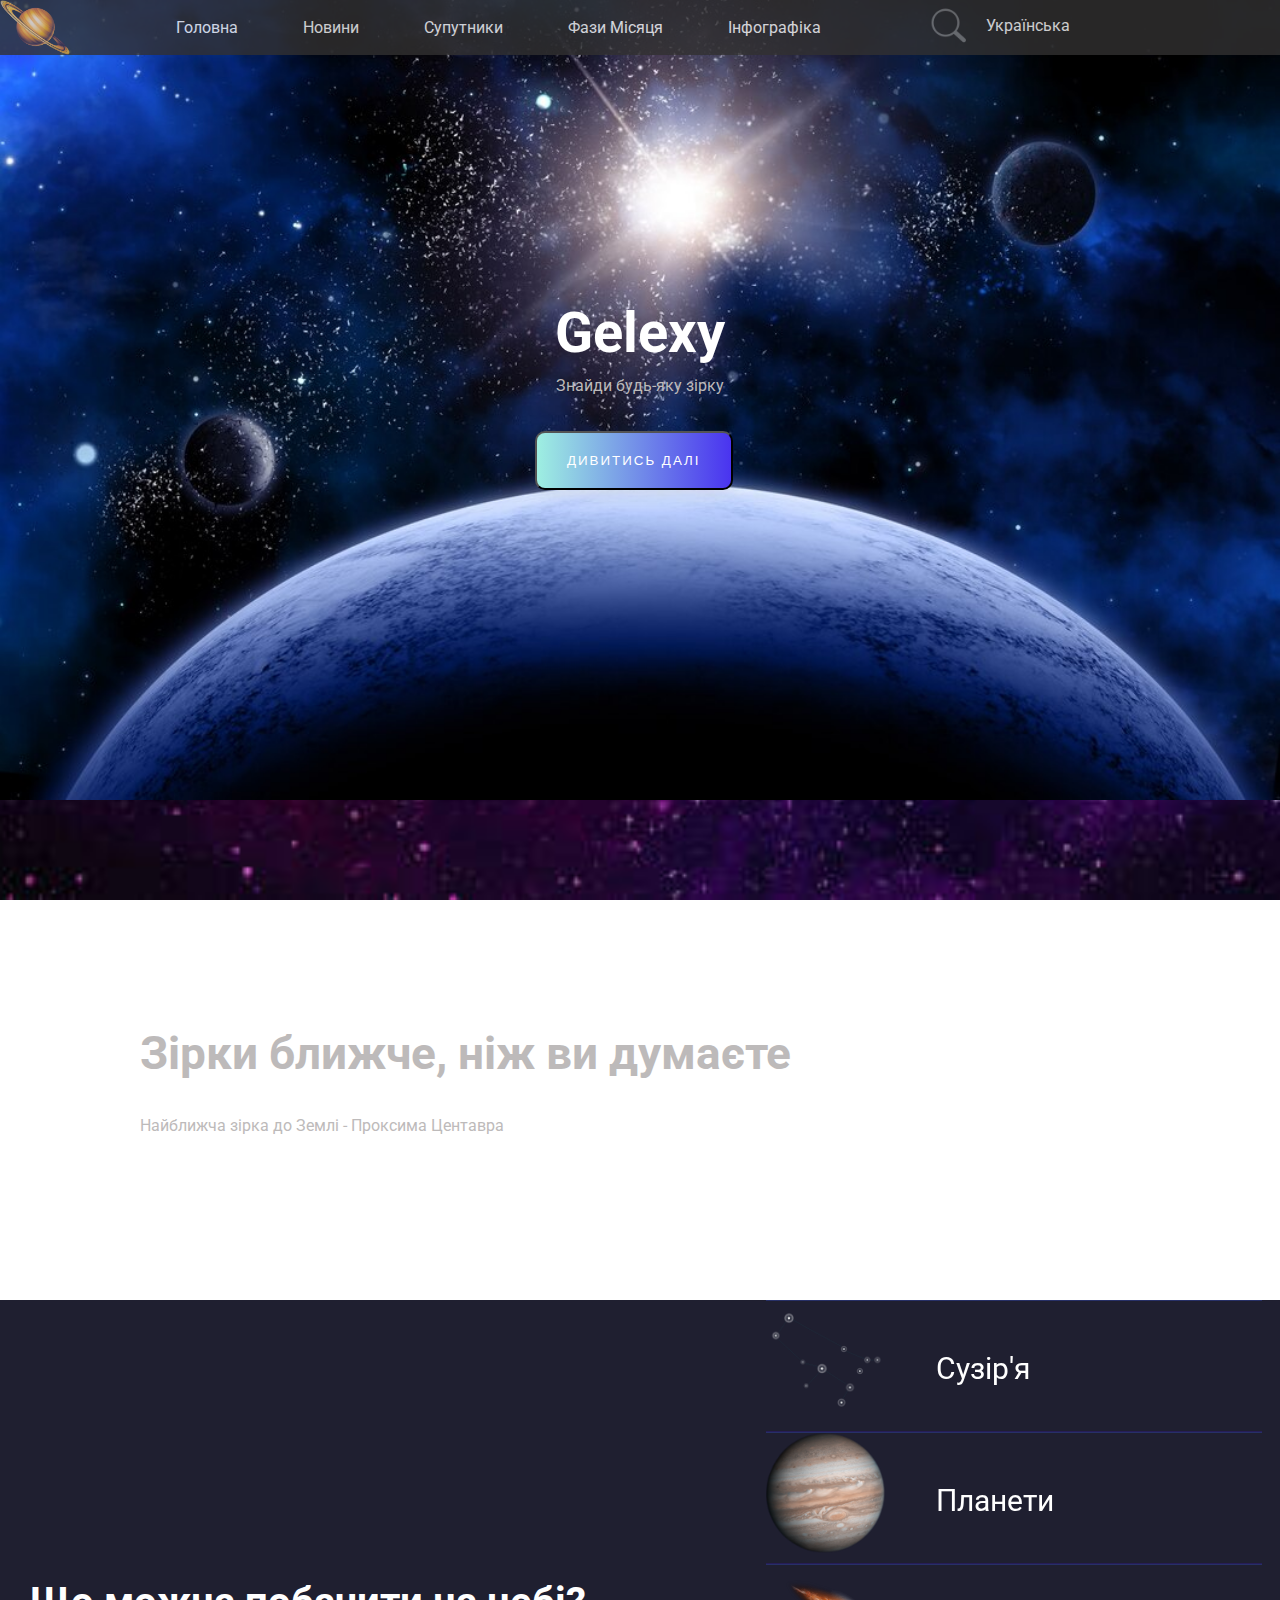
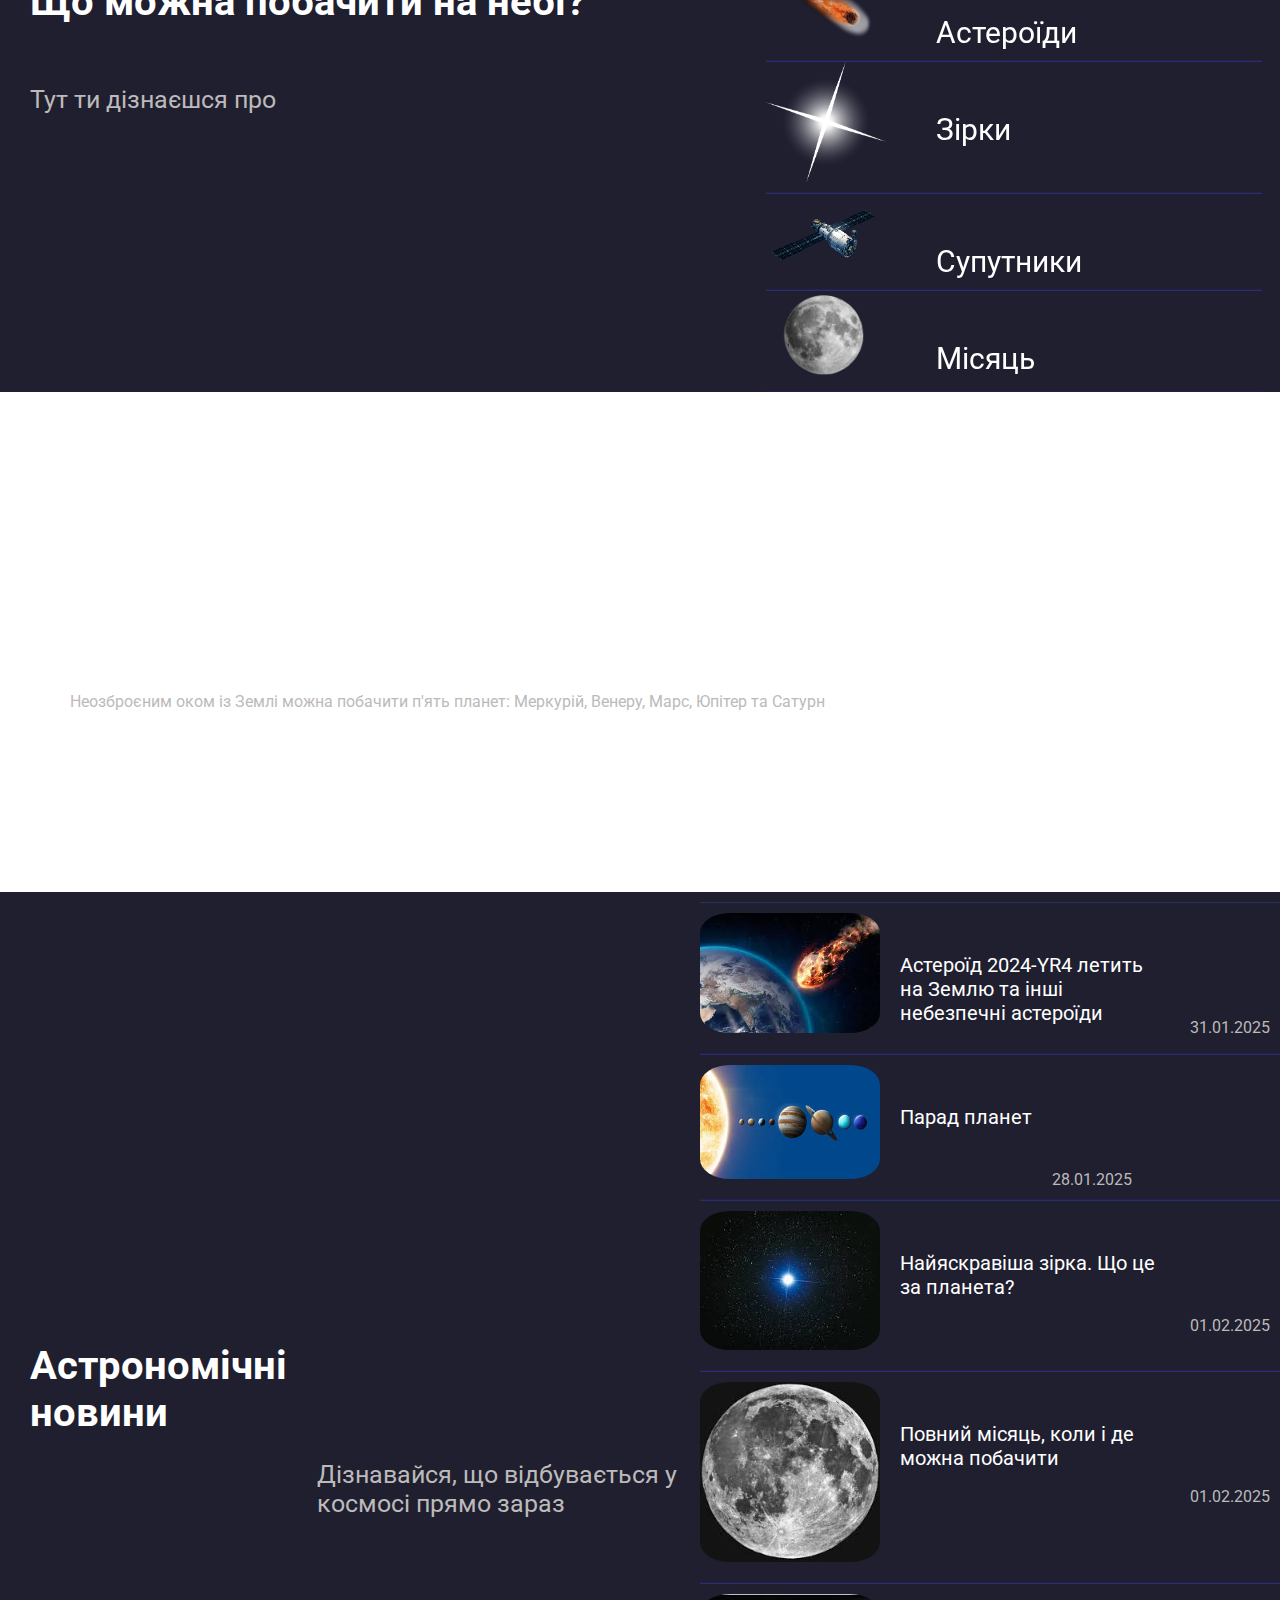
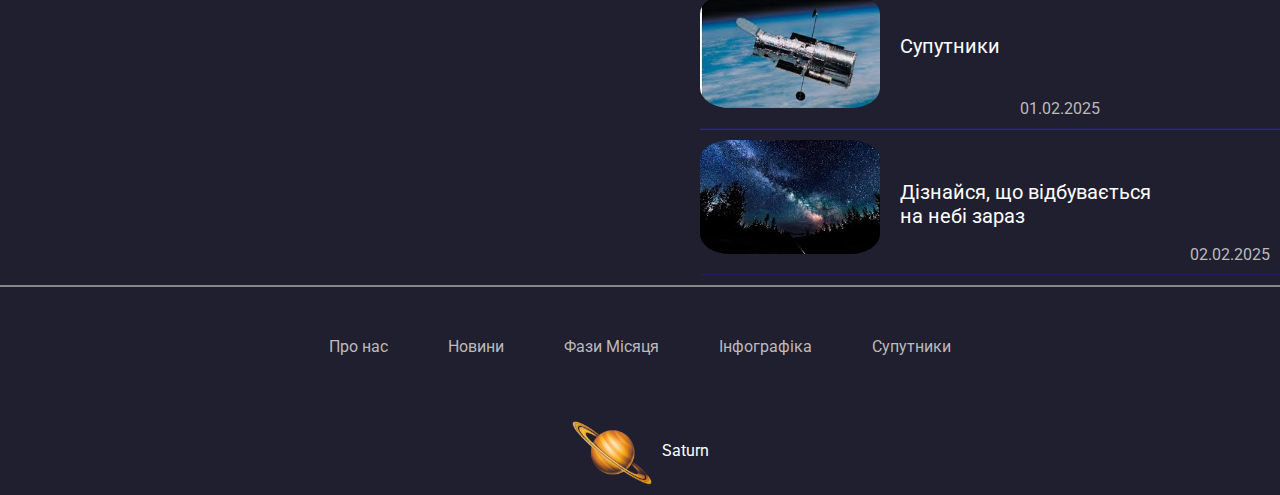
==== index.html @ a21f482c "hdytf" ====
<!DOCTYPE html>
<html lang="en">
<head>
    <meta charset="UTF-8">
    <meta name="viewport" content="width=device-width, initial-scale=1.0">
    <link rel="stylesheet" href="./css/main/style.css">
    <title>Document</title>
</head>
<body>
    <div class="container">
        <header>
            <div class="container_header">
                <nav class="nav-header">
                    <img src="./images/header/log_header.png" alt="Логотип" class="header_logo">
                    <input id="burger-toggle" type="checkbox">
                    <label for="burger-toggle">
                      <span></span>
                    </label>
                    <ul class="header_list" id="nav-links">
                        <li class="header_item"><a href="" class="header_link">Головна</a></li>
                        <li class="header_item"><a href="" class="header_link">Новини</a></li>
                        <li class="header_item"><a href="" class="header_link">Супутники</a></li>
                        <li class="header_item"><a href="./index_moon.html" class="header_link">Фази Місяця</a></li>
                        <li class="header_item"><a href="" class="header_link">Інфографіка</a></li>
                    </ul>
                    <div class="info">
                        <a href="" class="header_a_search">
                            <img src="./images/header/search_header.png" alt="" class="header_logo-search">
                        </a>
                        <a href="" class="header_languages">Українська</a>
                    </div>
                </nav>

            </div>
        </header>
        <main>
            <section>
                <div class="hero">
                    <h1 class="title_hero">Gelexy</h1>
                    <p class="hero_p">Знайди будь-яку зірку</p>
                    <button class="btn_hero">Дивитись далі</button>
                </div>
            </section>
            <section class="bg_first">
                <div class="container_bg_first">
                    <h1 class="title_bg_1">Зірки ближче, ніж ви думаєте</h1>
                    <p class="p_bg_1">Найближча зірка до Землі - Проксима Центавра</p>
                </div>
            </section>
            <section id="see_id" class="see">
                <div class="container_see">
                    <div class="container_see_title">
                        <h2 class="see_title">Що можна побачити на небі?</h2>
                    <p class="p_see">Тут ти дізнаєшся про</p>
                    </div>
                    <div class="container_see_block">
                        <ul class="see_list">
                            <li class="see_item">
                                <img src="./images/see/see_1.png" alt="" class="see_img">
                                <p class="see_p_block">Сузір'я</p>
                                <p class="see_p-hover_block">Найбільшим сузір'ям вважається Гідра, що займає близько 3% видимого простору на небі.</p>
                            </li>
                            <li class="see_item">
                                <img src="./images/see/see_2.png" alt="" class="see_img">
                                <p class="see_p_block">Планети</p>
                                <p class="see_p-hover_block">Планета Юпітер – найбільша планета, перевищує масу Землі приблизно в 318 разів.</p>
                            </li>
                            <li class="see_item">
                                <img src="./images/see/see_3.png" alt="" class="see_img">
                                <p class="see_p_block">Астероїди</p>
                                <p class="see_p-hover_block">Астероїди складаються з кам'янистих порід</p>
                            </li>
                            <li class="see_item">
                                <img src="./images/see/see_4.png" alt="" class="see_img">
                                <p class="see_p_block">Зірки</p>
                                <p class="see_p-hover_block">Найхолодніші зірки – червоні, найгарячіші – блакитні.</p>
                            </li>
                            <li class="see_item">
                                <img src="./images/see/see_5.png" alt="" class="see_img">
                                <p class="see_p_block">Супутники</p>
                                <p class="see_p-hover_block">Допомагають у боротьбі з озоновими дірами</p>
                            </li>
                            <li class="see_item">
                                <img src="./images/see/see_6.png" alt="" class="see_img">
                                <p class="see_p_block">Місяць</p>
                                <p class="see_p-hover_block">По поверхні Місяця ходило лише 12 чоловік і всі вони американці.</p>
                            </li>
                        </ul>
                    </div>
                </div>
            </section>
            <section class="bg_second">
                <div class="bg_second">
                    <h1 class="title_bg_2">Деякі планети можна побачити неозброєним оком</h1>
                    <p class="p_bg_2">Неозброєним оком із Землі можна побачити п'ять планет: Меркурій, Венеру, Марс, Юпітер та Сатурн</p>
                </div>
            </section>
            <section class="News">
                <div class="container_news">
                    <h2 class="news_title">Астрономічні новини</h2>
                    <p class="p_news">Дізнавайся, що відбувається у космосі прямо зараз</p>
                    <div class="container_news_block">
                        <ul class="news_list">
                            <li class="news_item">
                                <img src="./images/news/news_1.jpg" alt="" class="news_img">
                                <p class="news_p_block">Астероїд 2024-YR4 летить на Землю та інші небезпечні астероїди</p>
                                <p class="news_p-2_block">31.01.2025</p>
                            </li>
                            <li class="news_item">
                                <img src="./images/news/news_2.jpg" alt="" class="news_img">
                                <p class="news_p_block">Парад планет</p>
                                <p class="news_p-2_block">28.01.2025</p>
                            </li>
                            <li class="news_item">
                                <img src="./images/news/news_3.jpg" alt="" class="news_img">
                                <p class="news_p_block">Найяскравіша зірка. Що це за планета?</p>
                                <p class="news_p-2_block">01.02.2025</p>
                            </li>
                            <li class="news_item">
                                <img src="./images/news/news_4.jpg" alt="" class="news_img">
                                <p class="news_p_block">Повний місяць, коли і де можна побачити</p>
                                <p class="news_p-2_block">01.02.2025</p>
                            </li>
                            <li class="news_item">
                                <img src="./images/news/news_5.jpg" alt="" class="news_img">
                                <p class="news_p_block">Супутники</p>
                                <p class="news_p-2_block">01.02.2025</p>
                            </li>
                            <li class="news_item">
                                <img src="./images/news/news_6.jpg" alt="" class="news_img">
                                <p class="news_p_block">Дізнайся, що відбувається на небі зараз</p>
                                <p class="news_p-2_block">02.02.2025</p>
                            </li>
                        </ul>
                    </div>
                </div>
                </div>
            </section>
        </main>
        <footer>
            <div class="container_footer">
                <div class="container_footer_links">
                    <ul class="list_footer_link">
                        <li class="item_footer_link"><a href="" class="p_footer_link">Про нас</a></li>
                        <li class="item_footer_link"><a href="" class="p_footer_link">Новини</a></li>
                        <li class="item_footer_link"><a href="" class="p_footer_link">Фази Місяця</a></li>
                        <li class="item_footer_link"><a href="" class="p_footer_link">Інфографіка</a></li>
                        <li class="item_footer_link"><a href="" class="p_footer_link">Супутники</a></li>
                    </ul>
                </div>
                <div class="container_footer_title">
                    <img class="img_footer" src="./images/header/log_header.png" alt="">
                    <a class="footer_title" href="">Saturn</a>
                </div>
                
            </div>
        </footer>
    </div>
</body>
</html>
---- css/main/style.css ----
@charset "UTF-8";
@import url("https://fonts.googleapis.com/css2?family=Playfair+Display:ital,wght@0,400..900;1,400..900&family=Roboto:ital,wght@0,100..900;1,100..900&display=swap");
* {
  margin: 0;
  padding: 0;
  box-sizing: border-box;
}

*,
*::after,
*::before {
  box-sizing: inherit;
}

:root {
  --main-font: "Roboto", serif;
  --secondury-font:"Playfair Display", serif;
  --main-color: #fff;
  --secondury-color: #bdbaba;
  --main-bg: #1f1f30;
}

ul {
  list-style: none;
}

p {
  color: #fff;
}

a {
  color: #fff;
  text-decoration: none;
}

h1 {
  color: #fff;
}

body {
  font-family: var(--main-font);
}

button {
  display: flex;
  justify-content: center;
}

.container_header {
  background-color: #333131;
  opacity: 0.8;
  position: fixed;
  top: 0;
  left: 0;
  right: 0;
}

label {
  display: none;
}

#burger-toggle {
  display: none;
}

@media (max-width: 784px) {
  label {
    position: relative;
    display: block;
    height: 25px;
    width: 30px;
  }
  label::after, label::before, label span {
    position: absolute;
    width: 100%;
    height: 3px;
    background-color: white;
    transition: 0.3s;
  }
  label::before {
    content: "";
    top: 0;
  }
  label::after {
    content: "";
    bottom: 0;
  }
  label span {
    top: 11px;
  }
  #burger-toggle:checked ~ label::after {
    transform: rotate(45deg);
    bottom: 10px;
  }
  #burger-toggle:checked ~ label::before {
    transform: rotate(-45deg);
    top: 12px;
  }
  #burger-toggle:checked ~ label span {
    transform: rotate(-45deg);
    top: 12px;
  }
  .header_list {
    position: fixed;
    left: 0;
    right: 0;
    background-color: #151515;
    padding-top: 400px;
    z-index: -1;
    flex-direction: column;
    text-align: center;
    left: -100vw;
    right: 100vw;
  }
  #burger-toggle:checked ~ ul {
    left: 0;
    right: 0;
  }
  .header_item a {
    font-size: 15px;
  }
}
@media (max-width: 768px) {
  .header_list {
    display: none;
    flex-direction: column;
    position: absolute;
    top: 50px;
    right: 0;
    background: #333;
    width: 200px;
    text-align: center;
  }
  .header_list.active {
    display: flex;
  }
  .burger-menu {
    display: flex;
  }
}
nav {
  display: flex;
  justify-content: space-between;
  align-items: center;
}

.header_logo {
  width: 70px;
}

.header_list {
  display: flex;
  gap: 65px;
}

.header_link {
  font-family: var(--secondury-color);
}

.header_logo-search {
  width: 40px;
}

.header_languages {
  margin-right: 60px;
  padding-top: 10px;
}

.info {
  display: flex;
  padding-right: 150px;
  gap: 20px;
}

.hero {
  background: url(/images/Hero/hero_1.jpg);
  background-repeat: no-repeat;
  background-position: center;
  background-size: cover;
  height: 800px;
}

@media (max-width: 768px) {
  .hero {
    height: 600px;
  }
  .title_hero {
    font-size: 36px;
  }
  .btn_hero {
    margin-left: 0;
    padding: 15px 25px;
  }
}
.title_hero {
  display: flex;
  justify-content: center;
  align-items: center;
  padding-top: 300px;
  font-size: 56px;
}

.btn_hero {
  display: flex;
  justify-content: center;
  align-items: center;
  margin-left: 535px;
  margin-top: 36px;
  cursor: pointer;
  text-decoration: none;
  display: inline-block;
  color: white;
  padding: 20px 30px;
  border-radius: 10px;
  font-family: "Montserrat", sans-serif;
  text-transform: uppercase;
  letter-spacing: 2px;
  background-image: linear-gradient(to right, #9EEFE1 0%, #4830F0 51%, #9EEFE1 100%);
  background-size: 200% auto;
  box-shadow: 0 0 20px rgba(0, 0, 0, 0.1);
  transition: 0.5s;
}

.btn_hero:hover {
  background-position: right center;
}

.hero_p {
  display: flex;
  justify-content: center;
  align-items: center;
  padding-top: 10px;
  color: var(--secondury-color);
}

.container_bg_first {
  background: url(/images/bg/Bg_1.jpg);
  background-repeat: no-repeat;
  background-position: center;
  background-attachment: fixed;
  background-size: cover;
  height: 500px;
  position: relative;
  z-index: -1;
}

@media (max-width: 793px) {
  .title_bg_1 {
    font-size: 32px;
  }
  .p_bg_1 {
    margin-top: 50px;
  }
}
.title_bg_1,
.p_bg_1 {
  position: absolute; /* Текст позиціонується в межах секції */
  left: 70px; /* Відступ зліва */
  color: var(--secondury-color); /* Застосування змінної кольору */
}

.title_bg_1 {
  padding-top: 226px;
  padding-left: 70px;
  font-size: 46px;
}

.p_bg_1 {
  top: 296px;
  padding-top: 20px;
  padding-left: 70px;
  color: var(--secondury-color);
}

.container_see {
  background-color: #1f1f30;
  display: flex;
  align-items: center;
}

@media (max-width: 768px) {
  .see_list {
    flex-direction: column;
  }
}
.see_title {
  padding-left: 30px;
  color: #fff;
  font-size: 40px;
}

.p_see {
  padding-top: 60px;
  padding-left: 30px;
  color: var(--secondury-color);
  font-size: 25px;
}

.see_item {
  display: flex;
  flex-direction: row;
  border-bottom: #261d57 solid 1px;
  border-top: 1px solid #273067;
  width: 100%;
  margin-left: 180px;
  gap: 50px;
  padding-bottom: 10px;
}

.see_img {
  width: 120px;
}

.see_p_block {
  padding-top: 50px;
  font-size: 30px;
  transition: opacity 0.3s ease;
  cursor: pointer;
}

.see_item:hover .see_p-hover_block {
  opacity: 1;
  visibility: visible;
  color: var(--secondury-color);
}

.see_item:hover .see_p_block {
  opacity: 0;
  visibility: hidden;
}

.see_item {
  position: relative;
  text-align: center;
}

.see_p-hover_block {
  opacity: 0;
  visibility: hidden;
  position: absolute;
}

.see_p-hover_block {
  padding-left: 150px;
  padding-top: 25px;
  cursor: pointer;
}

.bg_second {
  background: url(/images/bg/bg_2.jpg);
  background-repeat: no-repeat;
  background-position: center;
  background-attachment: fixed;
  background-size: cover;
  height: 500px;
}

.title_bg_2 {
  padding-top: 226px;
  padding-left: 70px;
  font-size: 46px;
}

.p_bg_2 {
  padding-top: 20px;
  padding-left: 70px;
  color: var(--secondury-color);
}

.container_news {
  background-color: #1f1f30;
  display: flex;
  align-items: center;
  padding-top: 10px;
  padding-bottom: 10px;
}

.news_title {
  padding-left: 30px;
  color: #fff;
  font-size: 40px;
}

.p_news {
  padding-top: 200px;
  padding-left: 30px;
  color: var(--secondury-color);
  font-size: 25px;
}

.news_item {
  gap: 20px;
  display: flex;
  flex-direction: row;
  border-bottom: #261d57 solid 1px;
  border-top: 1px solid #273067;
  padding-bottom: 10px;
  padding-right: 10px;
}

.news_img {
  border-radius: 30px;
  padding-top: 10px;
  padding-bottom: 10px;
  width: 180px;
}

.news_p_block {
  padding-top: 50px;
  font-size: 20px;
}

.news_p-2_block {
  padding-top: 115px;
  color: var(--secondury-color);
}

.container_footer {
  background-color: #1f1f30;
  border-top: 2px solid #878787;
  padding-bottom: 10px;
}

.list_footer_link {
  display: flex;
  flex-direction: row;
  justify-content: center;
  padding-top: 50px;
  gap: 60px;
}

.p_footer_link {
  color: var(--secondury-color);
}

.footer_title {
  display: flex;
  justify-content: center;
  color: #ffffff;
  padding-top: 20px;
}

.img_footer {
  width: 80px;
}

.container_footer_title {
  display: flex;
  padding-top: 65px;
  justify-content: center;
  gap: 10px;
}

@media screen and (max-width: 1024px) {
  .header_list {
    gap: 30px;
  }
  .btn_hero {
    margin-left: 50%;
    transform: translateX(-50%);
  }
  .see_item {
    margin-left: 50px;
    gap: 20px;
  }
}
@media screen and (max-width: 768px) {
  .nav-header {
    display: flex;
    justify-content: space-between;
    align-items: center;
    padding: 15px;
  }
  .header_list {
    display: none;
    flex-direction: column;
    position: absolute;
    top: 60px;
    left: 0;
    width: 100%;
    background: #333131;
    padding: 20px 0;
  }
  .header_list.active {
    display: flex;
  }
  .hero {
    height: 600px;
  }
  .title_hero {
    font-size: 40px;
    padding-top: 200px;
  }
  .btn_hero {
    font-size: 14px;
    padding: 15px 20px;
  }
  .see_item {
    flex-direction: column;
    align-items: center;
    text-align: center;
    margin-left: 0;
  }
  .news_item {
    flex-direction: column;
    align-items: center;
    text-align: center;
  }
  .list_footer_link {
    flex-direction: column;
    align-items: center;
  }
}/*# sourceMappingURL=style.css.map */
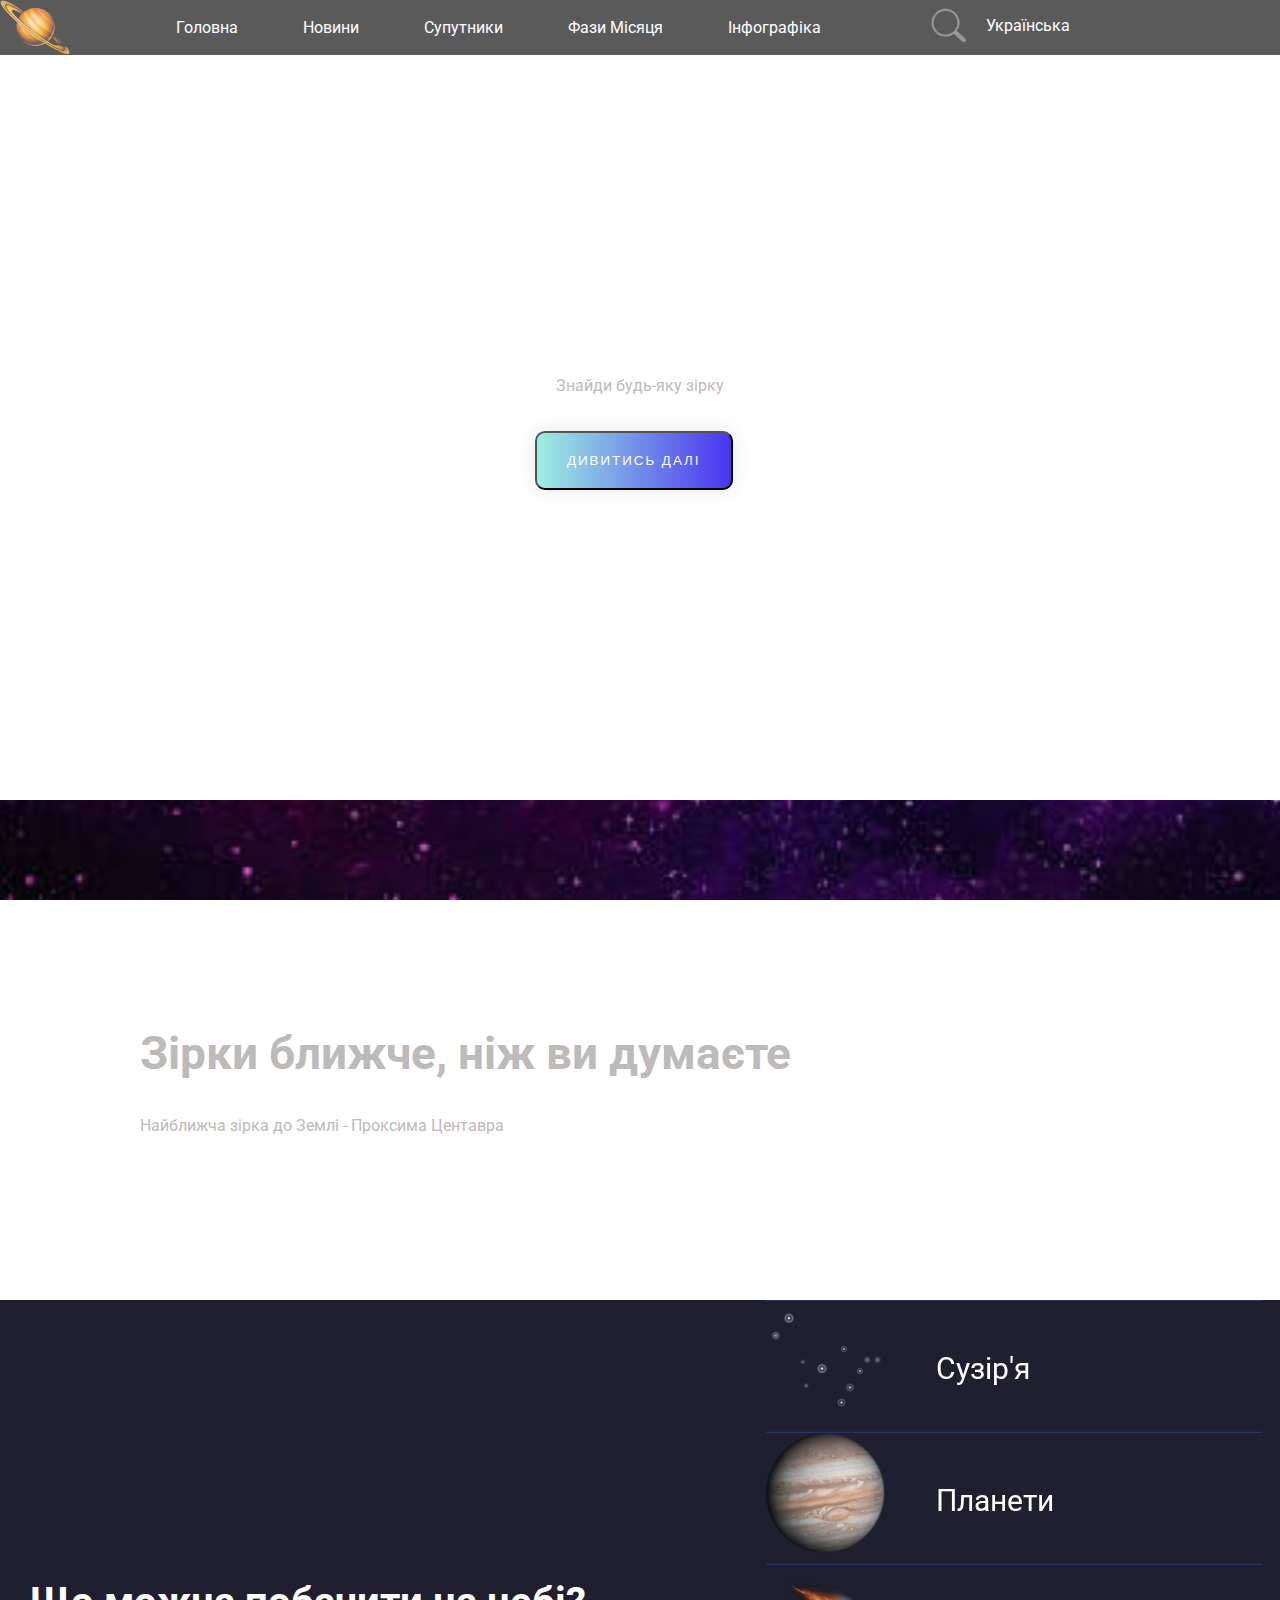
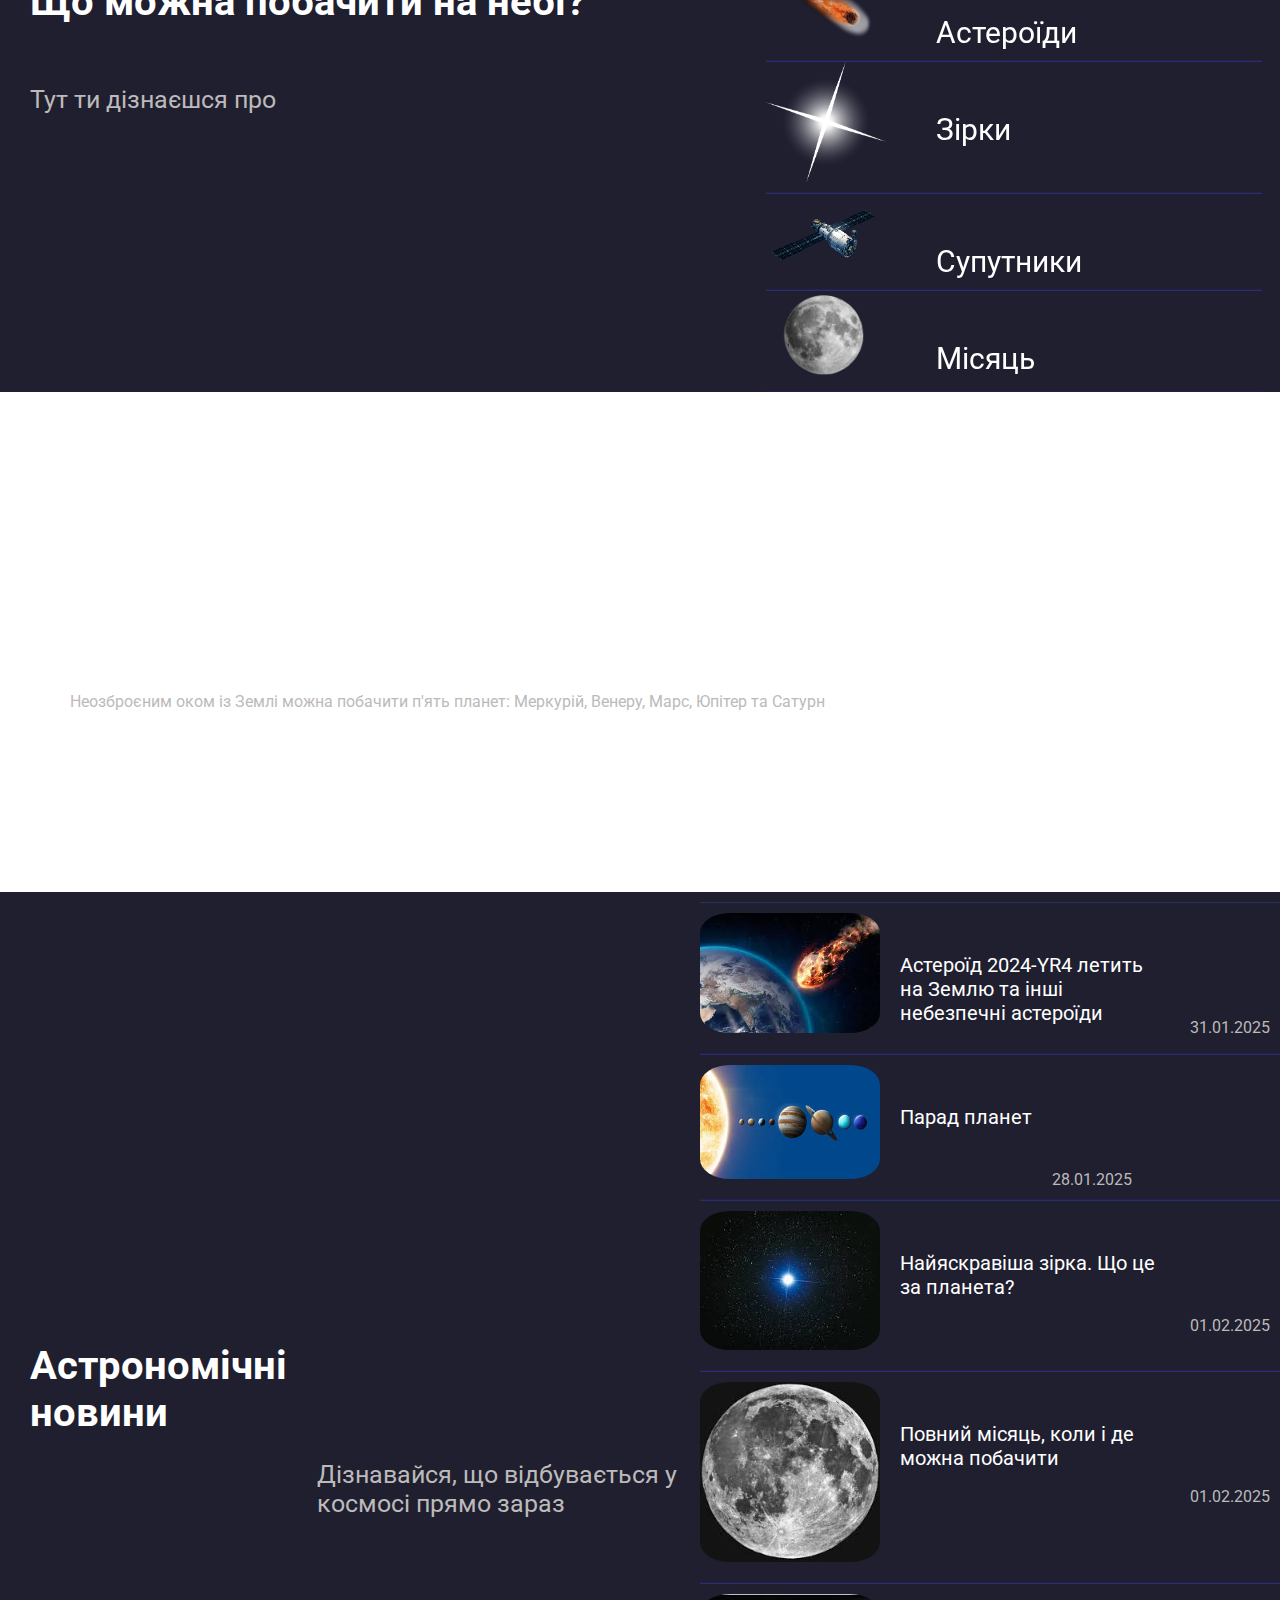
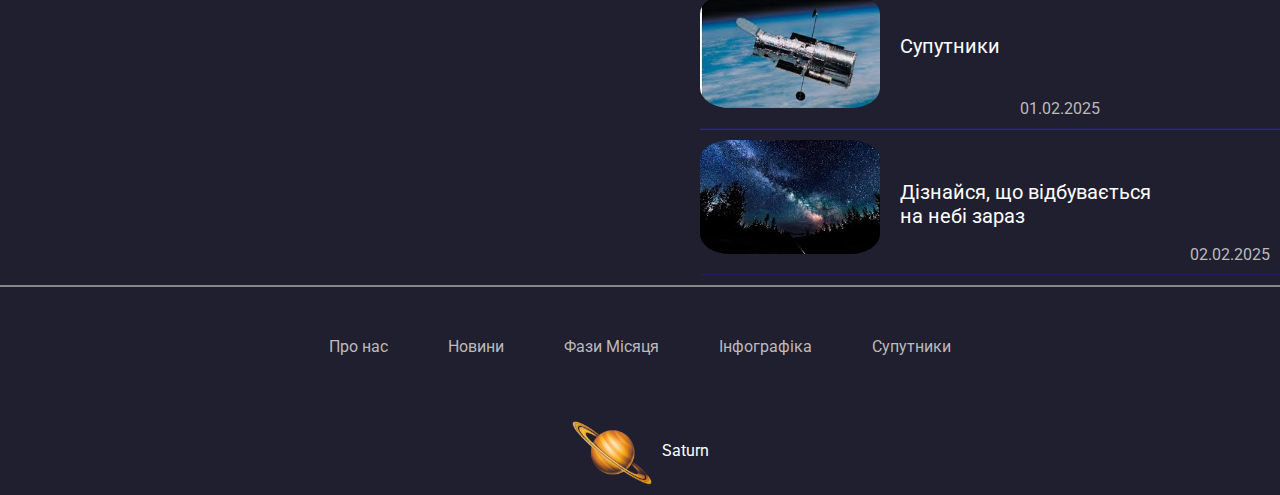
==== commit b2fefce4: "hjtd" ====
--- a/index.html
+++ b/index.html
@@ -7,6 +7,15 @@
     <title>Document</title>
 </head>
 <body>
+    <style>
+        .hero {
+    background: url(/images/hero/hero_1.jpg);
+    background-repeat: no-repeat;
+    background-position: center;
+    background-size: cover;
+    height: 800px;
+}
+    </style>
     <div class="container">
         <header>
             <div class="container_header">
--- a/css/main/style.css
+++ b/css/main/style.css
@@ -170,14 +170,6 @@
   display: flex;
   padding-right: 150px;
   gap: 20px;
-}
-
-.hero {
-  background: url(/images/Hero/hero_1.jpg);
-  background-repeat: no-repeat;
-  background-position: center;
-  background-size: cover;
-  height: 800px;
 }
 
 @media (max-width: 768px) {
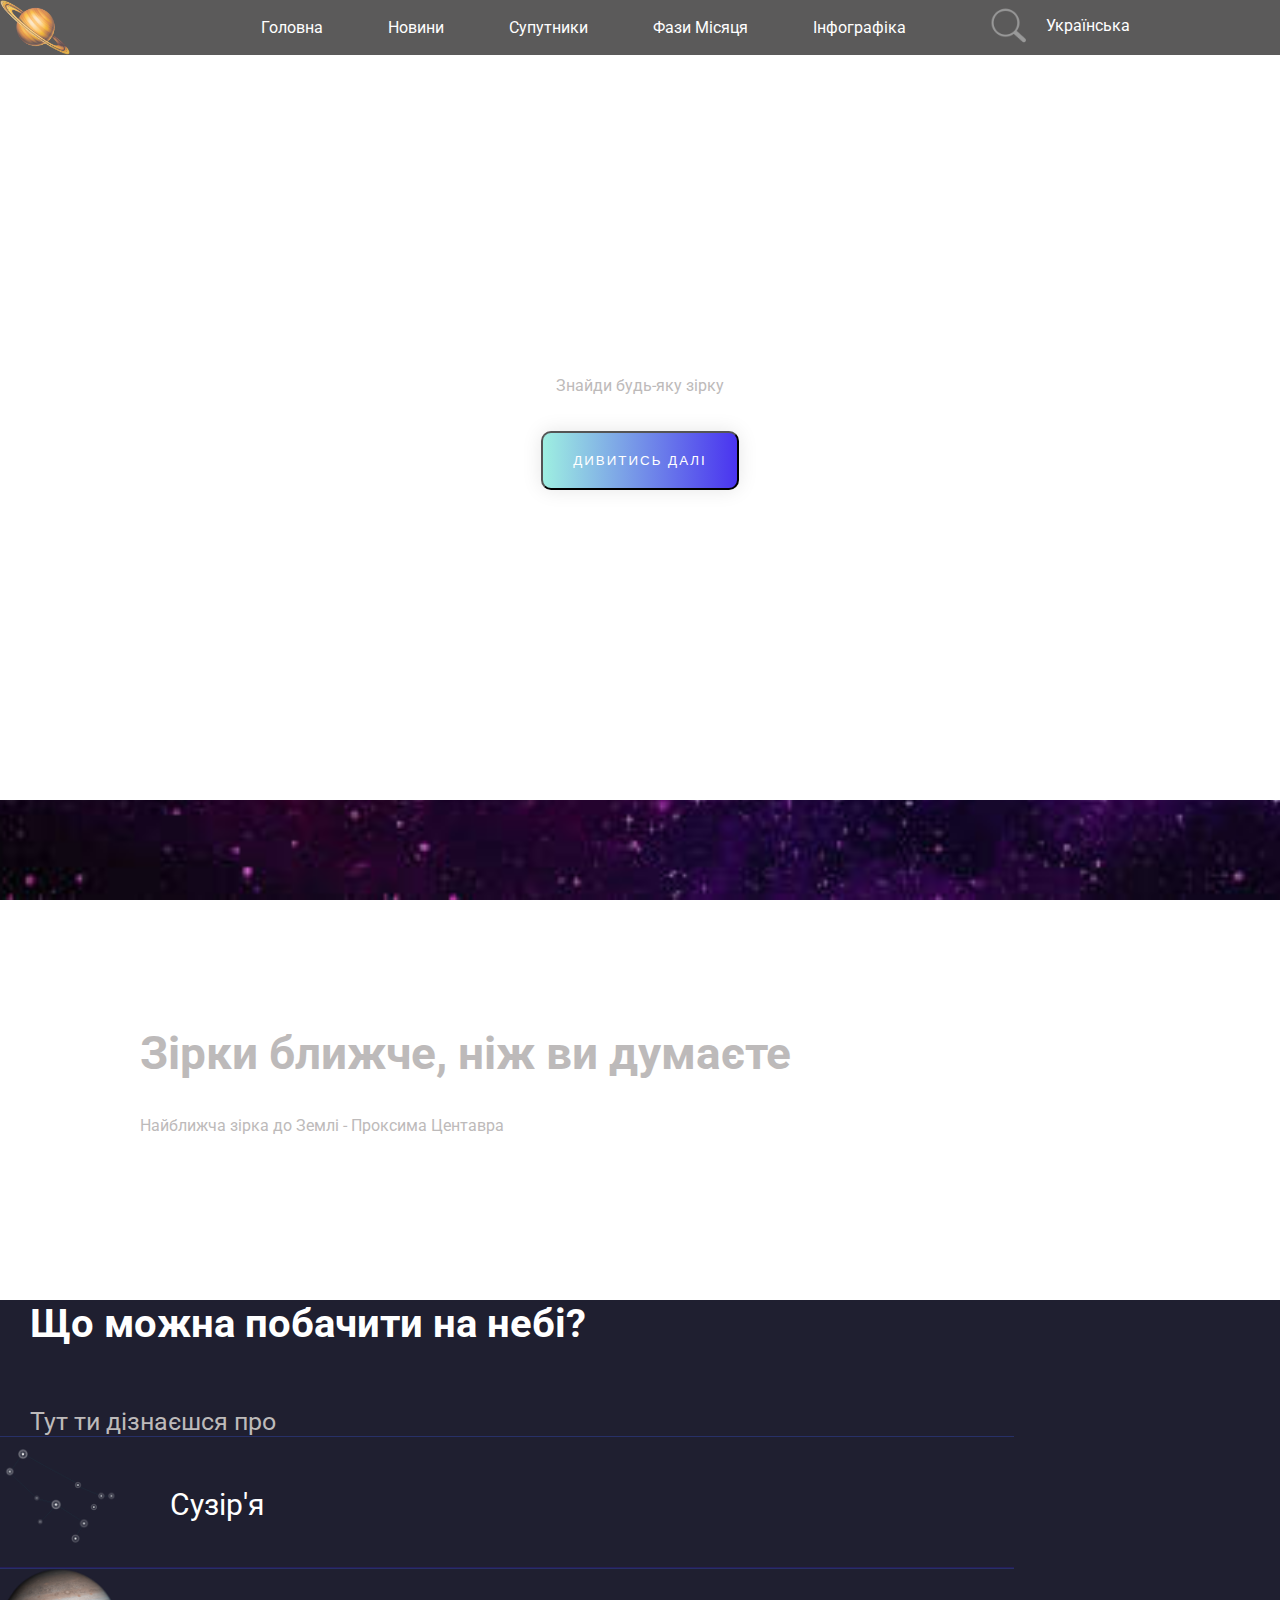
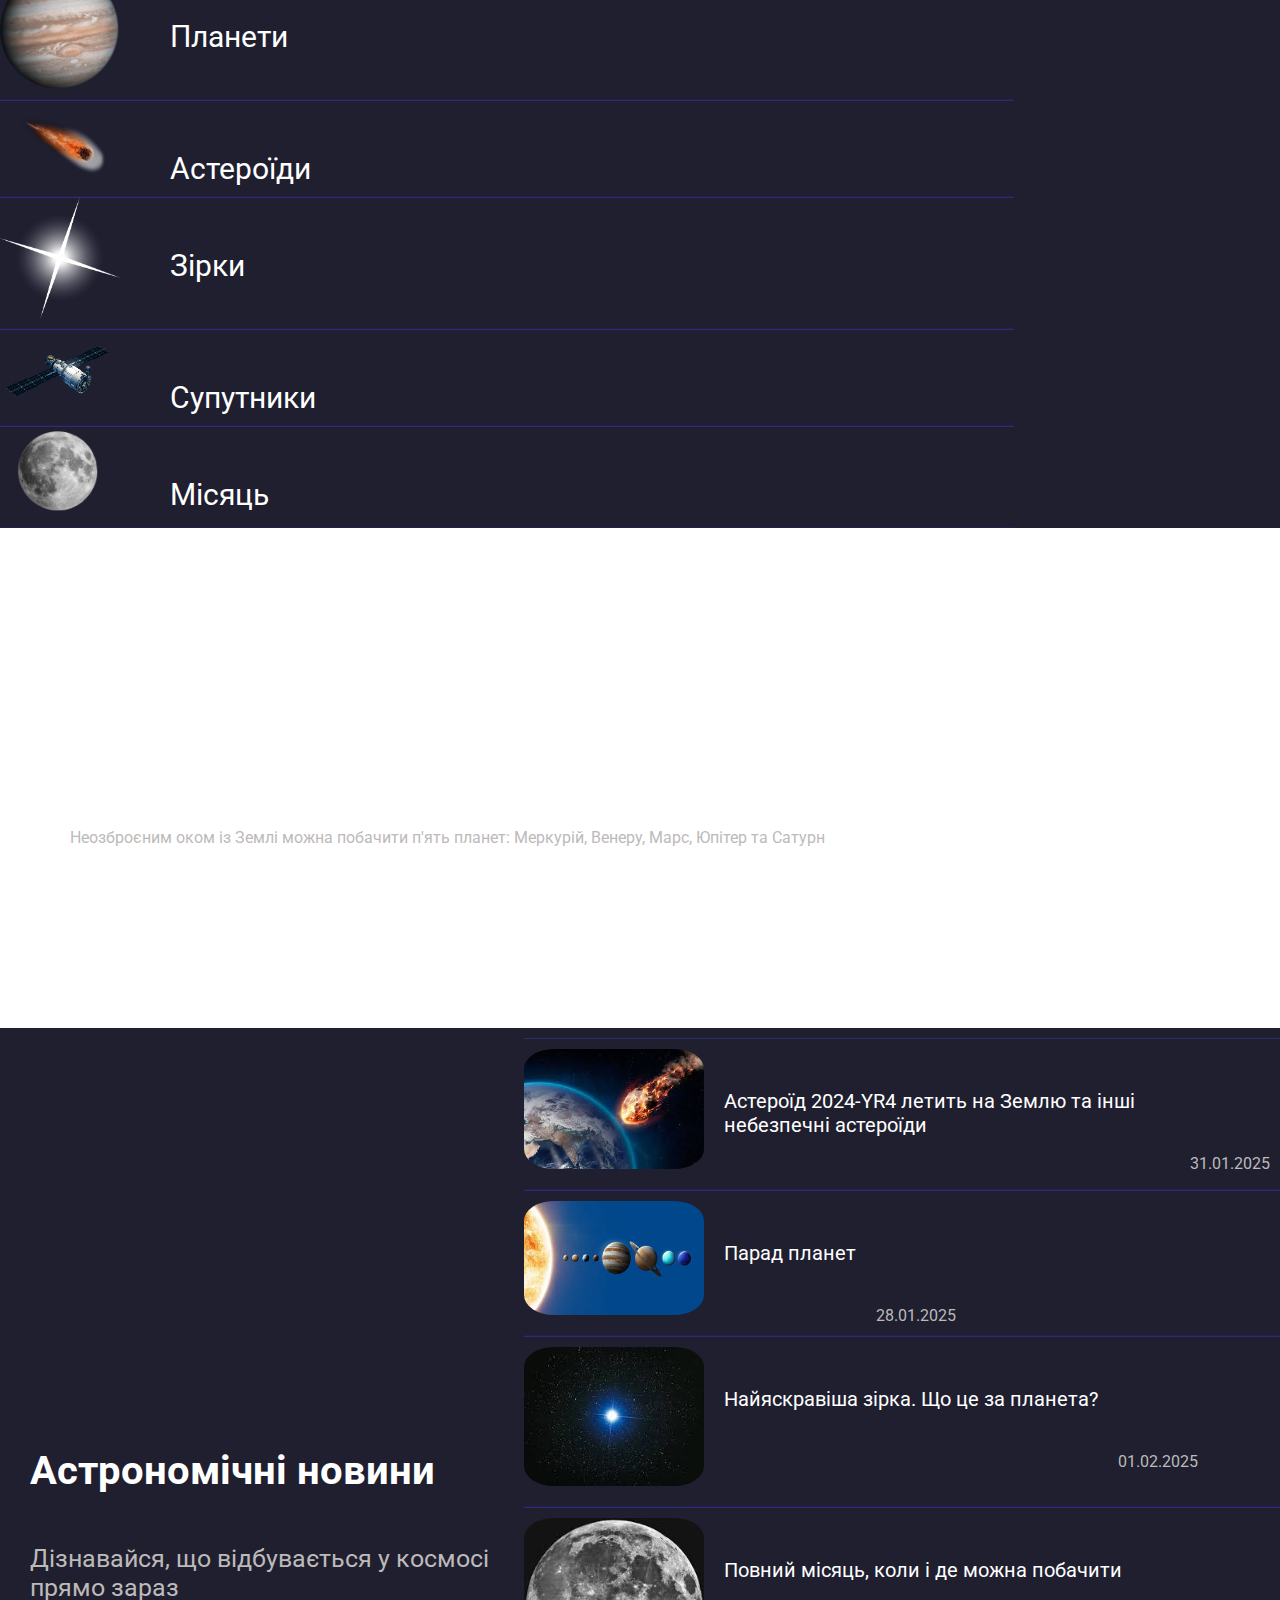
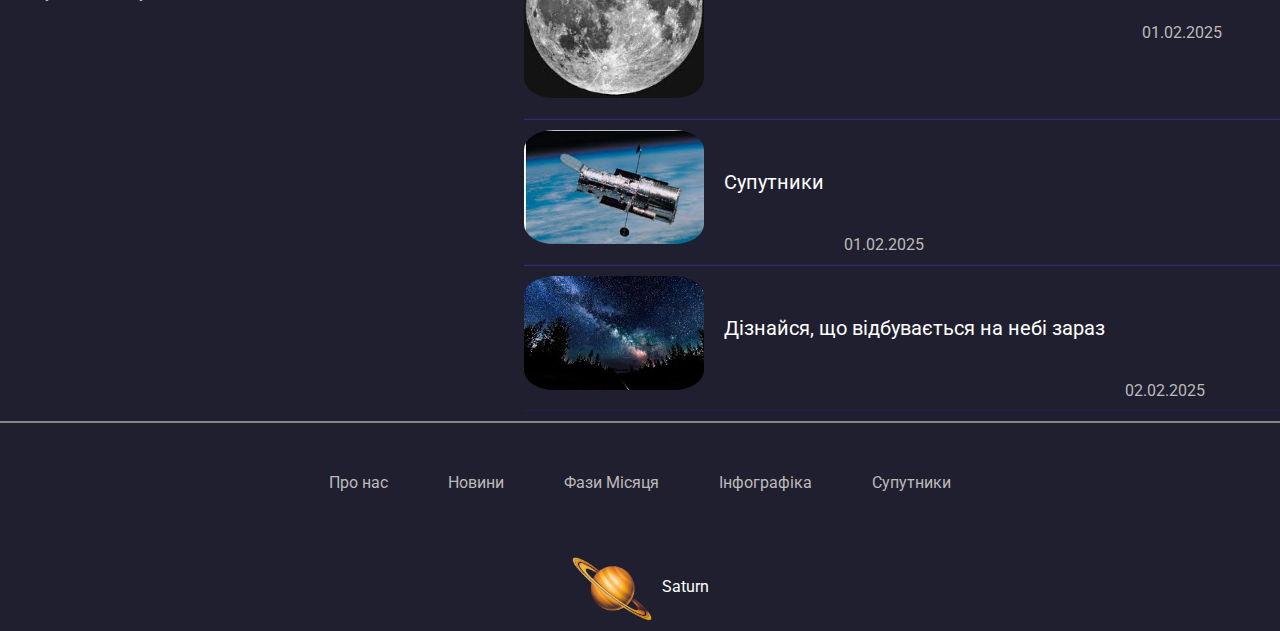
==== commit 68b71831: "рпнал" ====
--- a/index.html
+++ b/index.html
@@ -23,7 +23,7 @@
                     <img src="./images/header/log_header.png" alt="Логотип" class="header_logo">
                     <input id="burger-toggle" type="checkbox">
                     <label for="burger-toggle">
-                      <span></span>
+                        <span></span>
                     </label>
                     <ul class="header_list" id="nav-links">
                         <li class="header_item"><a href="" class="header_link">Головна</a></li>
@@ -106,8 +106,10 @@
             </section>
             <section class="News">
                 <div class="container_news">
-                    <h2 class="news_title">Астрономічні новини</h2>
+                    <div class="container_text_news">
+                        <h2 class="news_title">Астрономічні новини</h2>
                     <p class="p_news">Дізнавайся, що відбувається у космосі прямо зараз</p>
+                    </div>
                     <div class="container_news_block">
                         <ul class="news_list">
                             <li class="news_item">
--- a/css/main/style.css
+++ b/css/main/style.css
@@ -44,6 +44,91 @@
 button {
   display: flex;
   justify-content: center;
+}
+
+.container_see {
+  background-color: #1f1f30;
+  display: flex;
+  align-items: center;
+  flex-wrap: wrap;
+}
+
+.see_title {
+  padding-left: 30px;
+  color: #fff;
+  font-size: 40px;
+}
+
+.p_see {
+  padding-top: 60px;
+  padding-left: 30px;
+  color: var(--secondury-color);
+  font-size: 25px;
+}
+
+.see_list {
+  display: flex;
+  flex-direction: column;
+}
+
+.see_item {
+  display: flex;
+  flex-direction: row;
+  border-bottom: #261d57 solid 1px;
+  border-top: 1px solid #273067;
+  padding-right: 10px;
+  gap: 50px;
+  padding-bottom: 10px;
+  text-align: center;
+}
+
+.see_img {
+  width: 120px;
+}
+
+.see_p_block {
+  padding-top: 50px;
+  font-size: 30px;
+  transition: opacity 0.3s ease;
+  cursor: pointer;
+}
+
+.see_item:hover .see_p-hover_block {
+  opacity: 1;
+  visibility: visible;
+  color: var(--secondury-color);
+}
+
+.see_item:hover .see_p_block {
+  opacity: 0;
+  visibility: hidden;
+  position: absolute;
+}
+
+.see_p-hover_block {
+  opacity: 0;
+  visibility: hidden;
+}
+
+.bg_second {
+  background: url(/images/bg/bg_2.jpg);
+  background-repeat: no-repeat;
+  background-position: center;
+  background-attachment: fixed;
+  background-size: cover;
+  height: 500px;
+}
+
+.title_bg_2 {
+  padding-top: 226px;
+  padding-left: 70px;
+  font-size: 46px;
+}
+
+.p_bg_2 {
+  padding-top: 20px;
+  padding-left: 70px;
+  color: var(--secondury-color);
 }
 
 .container_header {
@@ -53,10 +138,15 @@
   top: 0;
   left: 0;
   right: 0;
+  z-index: 1000;
 }
 
 label {
-  display: none;
+  display: block;
+  position: relative;
+  height: 25px;
+  width: 30px;
+  cursor: pointer;
 }
 
 #burger-toggle {
@@ -64,12 +154,6 @@
 }
 
 @media (max-width: 784px) {
-  label {
-    position: relative;
-    display: block;
-    height: 25px;
-    width: 30px;
-  }
   label::after, label::before, label span {
     position: absolute;
     width: 100%;
@@ -101,41 +185,23 @@
     top: 12px;
   }
   .header_list {
-    position: fixed;
+    display: flex;
+    flex-direction: column;
+    align-items: center;
+    position: absolute;
+    top: 50px;
     left: 0;
     right: 0;
     background-color: #151515;
-    padding-top: 400px;
-    z-index: -1;
-    flex-direction: column;
-    text-align: center;
-    left: -100vw;
-    right: 100vw;
-  }
-  #burger-toggle:checked ~ ul {
-    left: 0;
-    right: 0;
-  }
-  .header_item a {
-    font-size: 15px;
-  }
-}
-@media (max-width: 768px) {
-  .header_list {
-    display: none;
-    flex-direction: column;
-    position: absolute;
-    top: 50px;
-    right: 0;
-    background: #333;
-    width: 200px;
-    text-align: center;
-  }
-  .header_list.active {
-    display: flex;
-  }
-  .burger-menu {
-    display: flex;
+    padding-top: 20px;
+    z-index: 999;
+    visibility: hidden;
+    opacity: 0;
+    transition: opacity 0.3s ease, visibility 0.3s ease;
+  }
+  #burger-toggle:checked ~ .header_list {
+    visibility: visible;
+    opacity: 1;
   }
 }
 nav {
@@ -162,7 +228,6 @@
 }
 
 .header_languages {
-  margin-right: 60px;
   padding-top: 10px;
 }
 
@@ -170,6 +235,13 @@
   display: flex;
   padding-right: 150px;
   gap: 20px;
+}
+
+.hero {
+  display: flex;
+  flex-direction: column;
+  align-items: center;
+  text-align: center;
 }
 
 @media (max-width: 768px) {
@@ -191,16 +263,16 @@
   padding-top: 300px;
   font-size: 56px;
 }
+@media screen and (max-width: 784px) {
+  .title_hero {
+    font-size: 36px;
+  }
+}
 
 .btn_hero {
-  display: flex;
-  justify-content: center;
-  align-items: center;
-  margin-left: 535px;
   margin-top: 36px;
   cursor: pointer;
   text-decoration: none;
-  display: inline-block;
   color: white;
   padding: 20px 30px;
   border-radius: 10px;
@@ -212,6 +284,11 @@
   box-shadow: 0 0 20px rgba(0, 0, 0, 0.1);
   transition: 0.5s;
 }
+@media screen and (max-width: 784px) {
+  .btn_hero {
+    padding: 15px 25px;
+  }
+}
 
 .btn_hero:hover {
   background-position: right center;
@@ -236,14 +313,6 @@
   z-index: -1;
 }
 
-@media (max-width: 793px) {
-  .title_bg_1 {
-    font-size: 32px;
-  }
-  .p_bg_1 {
-    margin-top: 50px;
-  }
-}
 .title_bg_1,
 .p_bg_1 {
   position: absolute; /* Текст позиціонується в межах секції */
@@ -256,6 +325,11 @@
   padding-left: 70px;
   font-size: 46px;
 }
+@media screen and (max-width: 784px) {
+  .title_bg_1 {
+    font-size: 30px;
+  }
+}
 
 .p_bg_1 {
   top: 296px;
@@ -270,11 +344,6 @@
   align-items: center;
 }
 
-@media (max-width: 768px) {
-  .see_list {
-    flex-direction: column;
-  }
-}
 .see_title {
   padding-left: 30px;
   color: #fff;
@@ -288,15 +357,28 @@
   font-size: 25px;
 }
 
+.see_list {
+  display: flex;
+  flex-direction: column;
+}
+
 .see_item {
   display: flex;
   flex-direction: row;
   border-bottom: #261d57 solid 1px;
   border-top: 1px solid #273067;
-  width: 100%;
-  margin-left: 180px;
+  padding-right: 10px;
   gap: 50px;
   padding-bottom: 10px;
+}
+@media screen and (max-width: 784px) {
+  .see_item .see_item {
+    display: flex;
+    flex-direction: column;
+    align-items: center;
+    text-align: center;
+    margin-left: 0;
+  }
 }
 
 .see_img {
@@ -319,21 +401,19 @@
 .see_item:hover .see_p_block {
   opacity: 0;
   visibility: hidden;
+  position: absolute;
 }
 
 .see_item {
-  position: relative;
   text-align: center;
 }
 
 .see_p-hover_block {
   opacity: 0;
   visibility: hidden;
-  position: absolute;
 }
 
 .see_p-hover_block {
-  padding-left: 150px;
   padding-top: 25px;
   cursor: pointer;
 }
@@ -374,7 +454,7 @@
 }
 
 .p_news {
-  padding-top: 200px;
+  padding-top: 50px;
   padding-left: 30px;
   color: var(--secondury-color);
   font-size: 25px;
@@ -443,39 +523,66 @@
   gap: 10px;
 }
 
-@media screen and (max-width: 1024px) {
-  .header_list {
-    gap: 30px;
-  }
-  .btn_hero {
-    margin-left: 50%;
-    transform: translateX(-50%);
-  }
-  .see_item {
-    margin-left: 50px;
-    gap: 20px;
+@media (max-width: 1024px) {
+  .see_item, .news_item {
+    flex-direction: column;
+    align-items: center;
+    text-align: center;
+  }
+  .see_img, .news_img {
+    width: 150px;
+  }
+  .bg_second {
+    height: 400px;
+    background-attachment: scroll;
+  }
+  .title_bg_2 {
+    padding-top: 180px;
+    padding-left: 50px;
+    font-size: 40px;
+  }
+  .p_bg_2 {
+    padding-left: 50px;
+    font-size: 22px;
+  }
+}
+/* Адаптив для мобильных устройств (до 768px) */
+@media (max-width: 768px) {
+  .container_see, .container_news {
+    flex-direction: column;
+    text-align: center;
+  }
+  .see_title, .news_title {
+    font-size: 30px;
+    padding-left: 10px;
+  }
+  .p_see, .p_news {
+    font-size: 20px;
+    padding-left: 10px;
+  }
+  .see_img, .news_img {
+    width: 120px;
+  }
+  .see_p_block, .news_p_block {
+    font-size: 18px;
+    padding-top: 20px;
+  }
+  .bg_second {
+    height: 300px;
+    background-size: cover;
+    background-attachment: scroll;
+  }
+  .title_bg_2 {
+    padding-top: 120px;
+    padding-left: 20px;
+    font-size: 30px;
+  }
+  .p_bg_2 {
+    padding-left: 20px;
+    font-size: 18px;
   }
 }
 @media screen and (max-width: 768px) {
-  .nav-header {
-    display: flex;
-    justify-content: space-between;
-    align-items: center;
-    padding: 15px;
-  }
-  .header_list {
-    display: none;
-    flex-direction: column;
-    position: absolute;
-    top: 60px;
-    left: 0;
-    width: 100%;
-    background: #333131;
-    padding: 20px 0;
-  }
-  .header_list.active {
-    display: flex;
-  }
   .hero {
     height: 600px;
   }
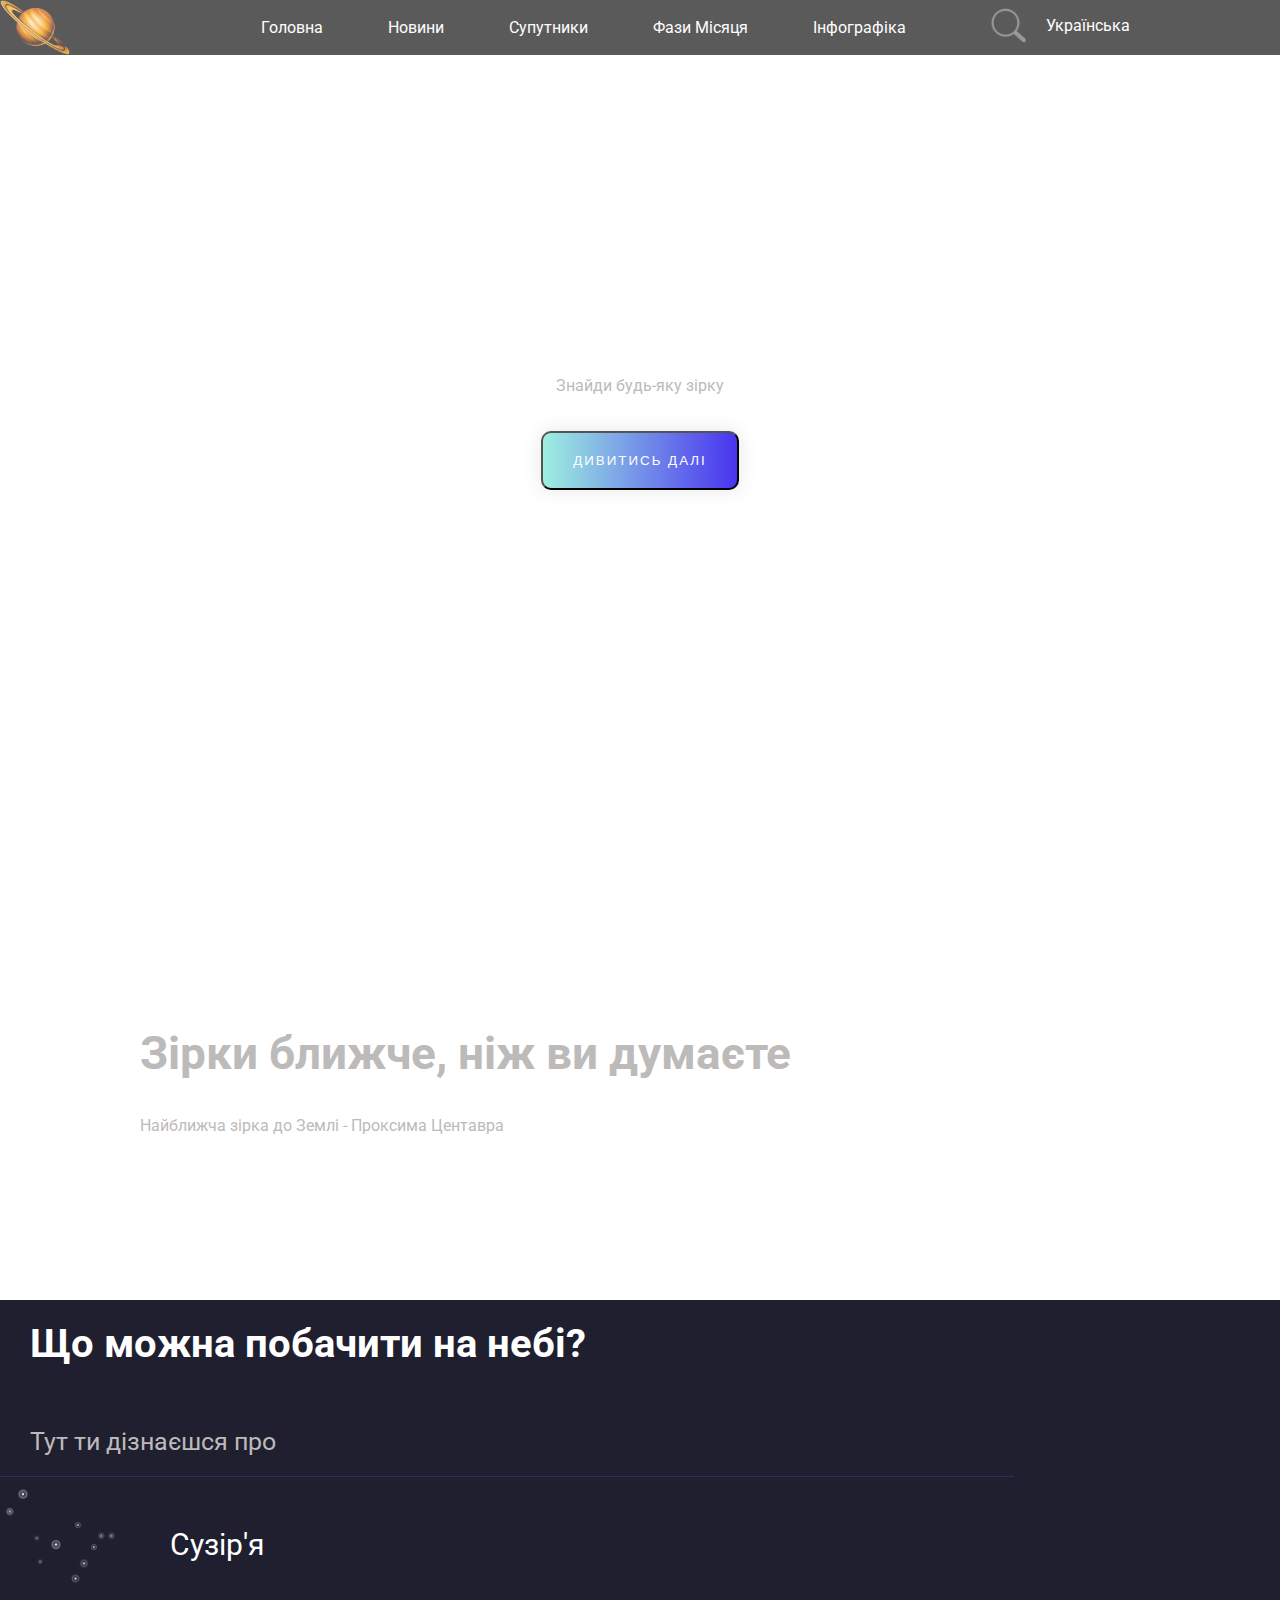
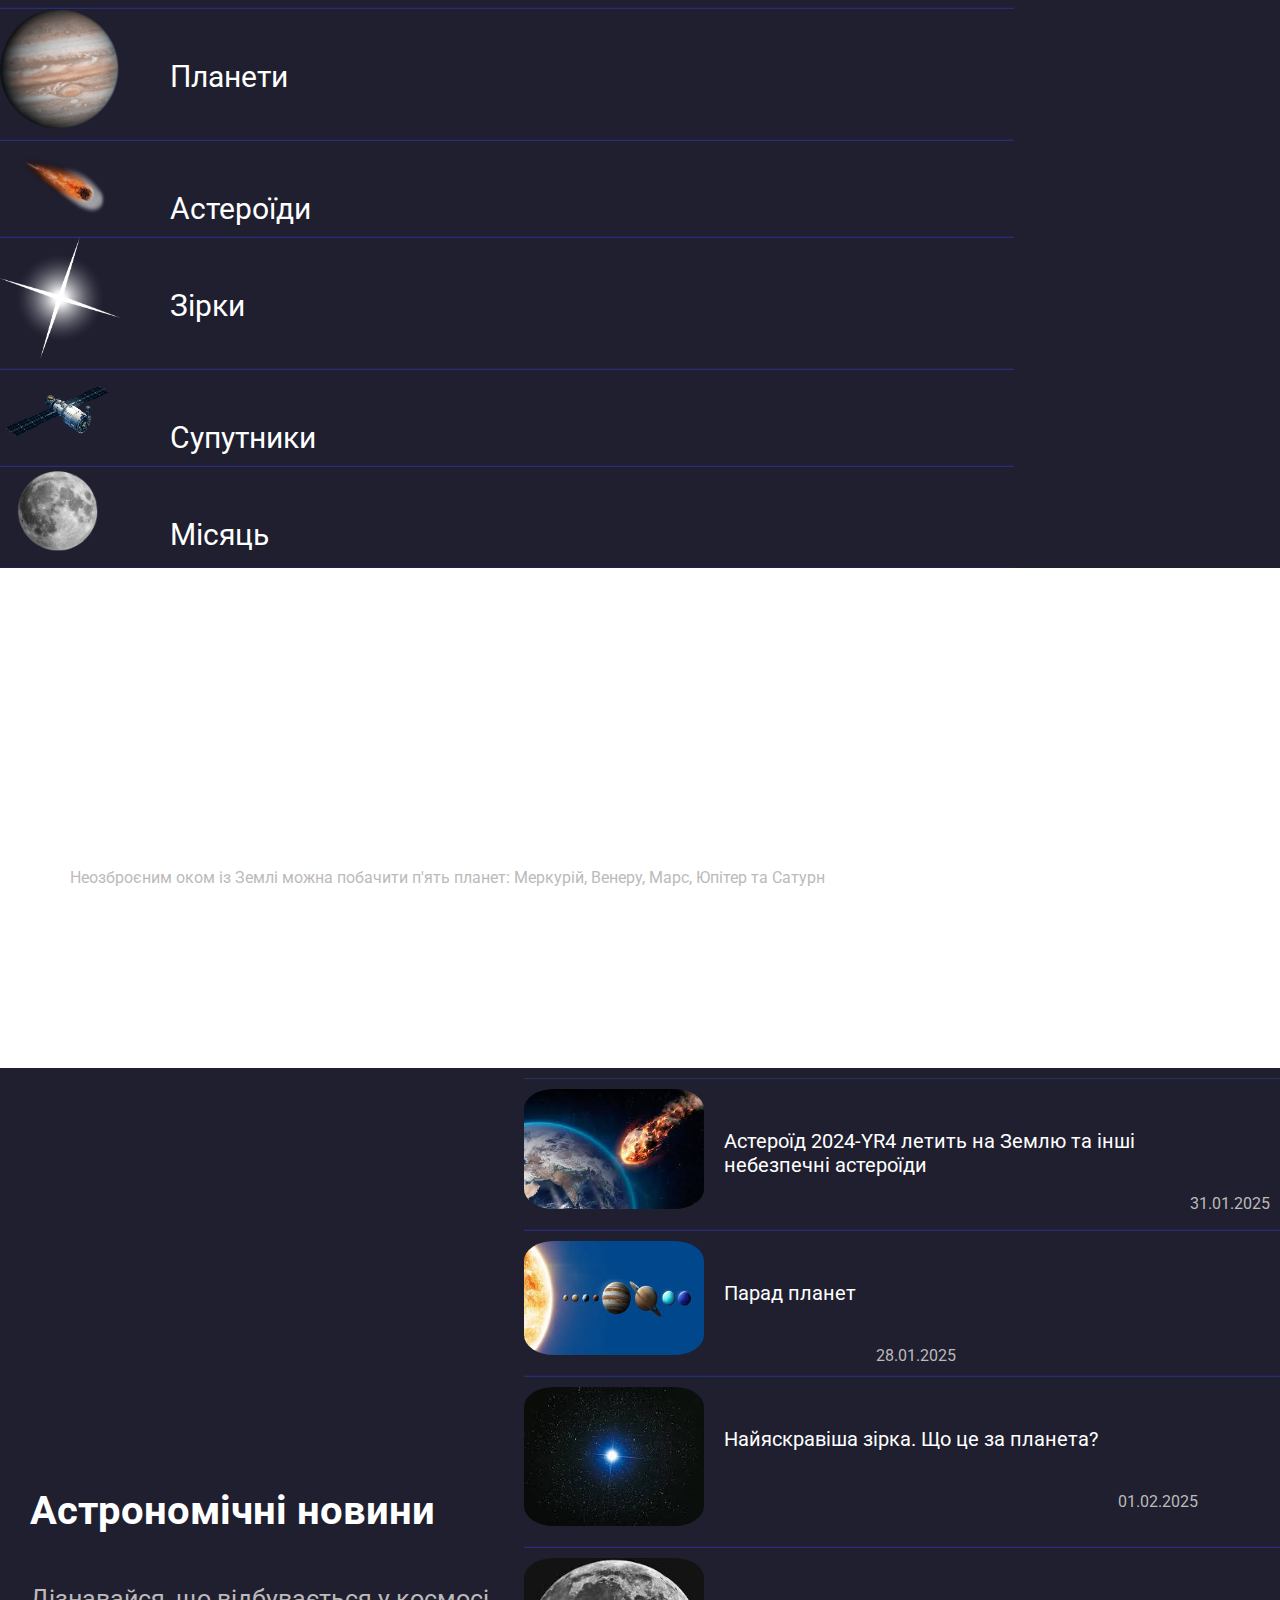
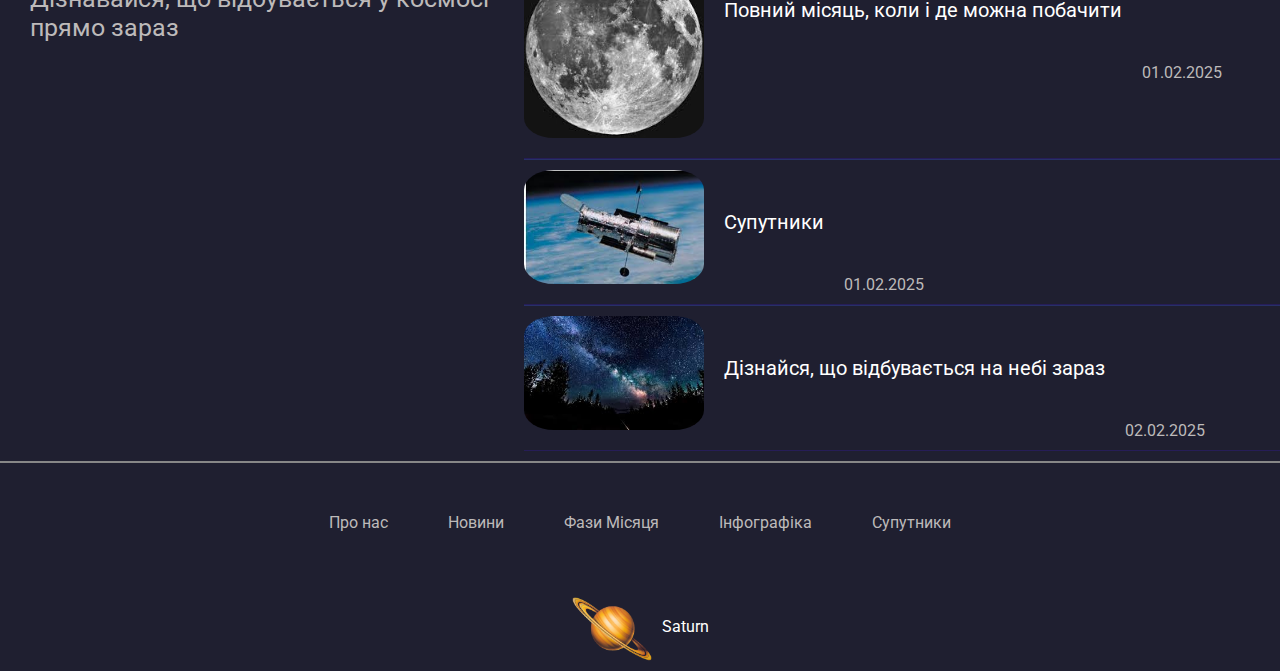
==== commit c4e59751: "jhtf" ====
--- a/index.html
+++ b/index.html
@@ -7,15 +7,7 @@
     <title>Document</title>
 </head>
 <body>
-    <style>
-        .hero {
-    background: url(/images/hero/hero_1.jpg);
-    background-repeat: no-repeat;
-    background-position: center;
-    background-size: cover;
-    height: 800px;
-}
-    </style>
+
     <div class="container">
         <header>
             <div class="container_header">
@@ -162,8 +154,7 @@
                 <div class="container_footer_title">
                     <img class="img_footer" src="./images/header/log_header.png" alt="">
                     <a class="footer_title" href="">Saturn</a>
-                </div>
-                
+                </div>   
             </div>
         </footer>
     </div>
--- a/css/main/style.css
+++ b/css/main/style.css
@@ -111,7 +111,7 @@
 }
 
 .bg_second {
-  background: url(/images/bg/bg_2.jpg);
+  background: url(./images_moon/moon/moon_1);
   background-repeat: no-repeat;
   background-position: center;
   background-attachment: fixed;
@@ -244,6 +244,14 @@
   text-align: center;
 }
 
+.hero {
+  background: url(/images/hero/hero_1.jpg);
+  background-repeat: no-repeat;
+  background-position: center;
+  background-size: cover;
+  height: 800px;
+}
+
 @media (max-width: 768px) {
   .hero {
     height: 600px;
@@ -303,7 +311,7 @@
 }
 
 .container_bg_first {
-  background: url(/images/bg/Bg_1.jpg);
+  background: url(../images/bg/Bg_1.jpg);
   background-repeat: no-repeat;
   background-position: center;
   background-attachment: fixed;
@@ -345,12 +353,14 @@
 }
 
 .see_title {
+  padding-top: 20px;
   padding-left: 30px;
   color: #fff;
   font-size: 40px;
 }
 
 .p_see {
+  padding-bottom: 20px;
   padding-top: 60px;
   padding-left: 30px;
   color: var(--secondury-color);
